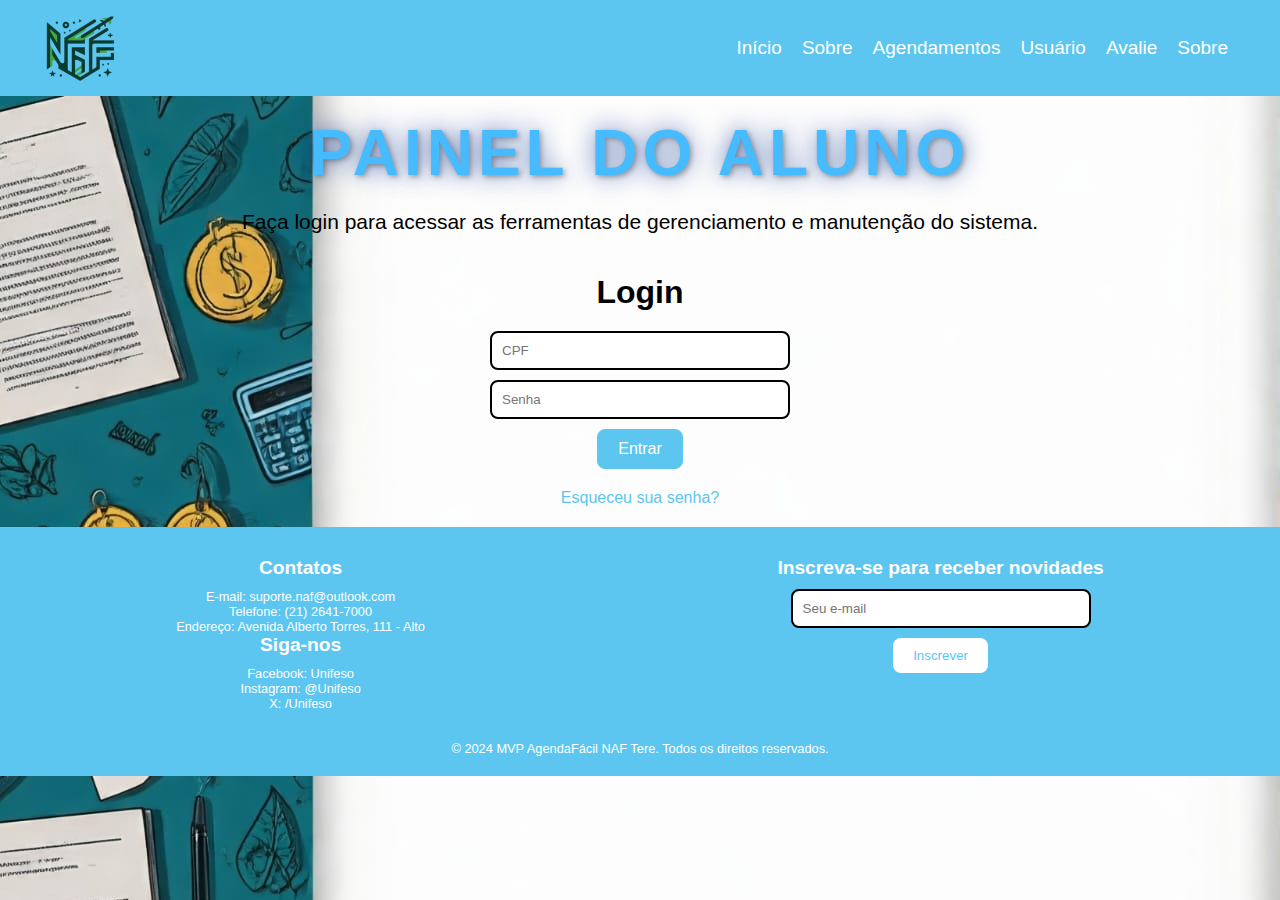
==== Site/acessoaluno.html @ d3e640a1 "MVP" ====
<!DOCTYPE html>
<html lang="pt-br">
<head>
    <meta charset="UTF-8">
    <meta name="viewport" content="width=device-width, initial-scale=1.0">
    <title>Agenda Facil NAF Tere</title>
    <link rel="icon" href="./img/logo.png" type="image/x-icon">
    <link rel="stylesheet" href="styles.css"> 
    <link rel="stylesheet" href="header.css">
    <link rel="stylesheet" href="footer.css">
</head>
<body>
    
    <header>
        <div class="img_slogan">
            <img src="./img/logo.png" alt="logo Naf">
        </div>
        <nav>
            <ul class="menu_links_header">
                <li><a href="./index.html">Início</a></li>
                <li><a href="./sobre.html">Sobre</a></li>
<li><a href="./agendamento.html">Agendamentos</a></li>
                <li><a href="./cadastro.html">Usuário</a></li>
                <li><a href="Avalie.html">Avalie</a></li>
                <li><a href="./sobre.html">Sobre</a></li>
    </header>

    <main>
        <div class="container">
            <h1 class="welcome-text">Painel do Aluno</h1>
            <p class="subtitulo_h1">Faça login para acessar as ferramentas de gerenciamento e manutenção do sistema.</p>
        </div>
        
        <div class="container">
           <h2>Login</h2>
           <form>
               <input type="number" name="CPF" placeholder="CPF" required>
               <input type="password" name="password" placeholder="Senha" required>
               <a class="button_submit" href="Cancelamento.html">Entrar</a>
           </form>
           <a class="button_recuperacaoSenha" href="./esquecisenha.html">Esqueceu sua senha?</a>
       </div>
    </main>
   <footer>
    <div class="footer-container">
        <div class="contact-info">
            <h3>Contatos</h3>
            <p>E-mail: suporte.naf@outlook.com</p>
            <p>Telefone: (21) 2641-7000</p>
            <p>Endereço: Avenida Alberto Torres, 111 - Alto</p>

            <h3>Siga-nos</h3>
            <p>Facebook: Unifeso</p>
            <p>Instagram: @Unifeso</p>
            <p>X: /Unifeso</p>
        </div>
        <div class="newsletter">
            <h3>Inscreva-se para receber novidades</h3>
            <form action="#">
            <input type="email" placeholder="Seu e-mail">
            <button type="submit">Inscrever</button>
        </form>
        </div>
    </div>
    <p>© 2024 MVP AgendaFácil NAF Tere. Todos os direitos reservados.</p>
</footer>
</body>

</html>
---- Site/styles.css ----
body {
    font-family: Arial, sans-serif;
    background-image: url('img/teste.jpeg'); /
    background-position: center;
    height: 100vh;
    color: rgb(0, 0, 0);
}
.container {
    width: 80%;
    margin: 0 auto;
    padding: 20px;
    text-align: center;
}
h1 {
    color: #000000;
    font-size: 2.5em;
    margin-bottom: 20px;
    animation: textAnimation 3s ease-in-out infinite; 
}
.subtitulo_h1{
    color: #000000;
    font-size: 21px;
}
h2 {
    color: #000000;
    font-size: 2em;
    margin-bottom: 20px;
}
.nav {
    display: flex;
    justify-content: space-around;
    margin-bottom: 20px;
}
.divbtn {
    display: flex;
    justify-content: center;
    gap: 10px;
    margin-bottom: 20px;
}

form {
    display: flex;
    flex-direction: column;
    gap: 10px;
    align-items: center;
    margin-bottom: 20px;
}
input[type="text"], input[type="number"], input[type="password"], input[type="email"] {
    padding: 10px;
    width: 300px;
    border: 2px solid #000000;
    border-radius: 8px;
}
input[type="number"]::-webkit-inner-spin-button, 
input[type="number"]::-webkit-outer-spin-button {
    -webkit-appearance: none;
    margin: 0;
}
input[type="number"] {
    -moz-animation: textfield;
}

input[type="text"]:focus, input[type="number"]:focus, input[type="password"]:focus, input[type="email"]:focus {
    outline: none;
    border-color: #5cc6f0
}
.button_colaborador {
    display: inline-block;
    margin-top: 10px;
    padding: 10px 20px;
    background-color: #5cc6f0;
    color: white;
    text-decoration: none;
    border-radius: 5px;
    text-align: center;
}

.button_colaborador:hover {
    background-color: #1785b1;
    box-shadow: 0 4px 8px rgba(0, 0, 0, 0.2);
}
.button_submit{
    background-color: #5cc6f0;
    color: #ffffff;
    padding: 10px 20px;
    border: 1px solid #5cc6f0;
    border-radius: 8px;
    cursor: pointer;
    transition: background-color 0.3s ease;
    text-decoration: none;
}
.button_submit:hover {
    background-color: #1785b1;
    color: #ffffff;
}
.button_cadastrar,
.button_recuperacaoSenha {
    color: #5cc6f0;
    text-decoration: none;
    padding: 10px 20px;
    border: none;
    border-radius: 8px;
    cursor: pointer;
}
.button_cadastrar:hover,
.button_recuperacaoSenha:hover {
    text-decoration: underline;
}
    .welcome-text {
        font-family: 'Arial', cursive; 
        font-size: 4rem;  
        color: #47bbff;  
        text-shadow: 2px 2px 5px rgba(0, 0, 0, 0.3), 0px 0px 25px rgba(14, 54, 148, 0.7); 
        letter-spacing: 5px;  
        text-transform: uppercase;  
        
    }
---- Site/header.css ----
* {
    margin: 0;
    padding: 0;
    box-sizing: border-box;
    font-family: Arial, Helvetica, sans-serif;
}
header {
    display: flex;
    justify-content: space-between;
    align-items: center;
    padding: 8px 32px;
    background-color: #5cc6f0;
    font-family: Helvetica, sans-serif;
}

.menu_links_header {
    list-style: none;
    display: flex;
}

.menu_links_header li {
    display: inline;
    margin-right: 20px;
}

.menu_links_header a {
    text-decoration: none;
    color: white;
    font-size: 19px;
    transition: color 0.3s ease;
}

.menu_links_header a:hover {
    color: #ffffff;
}

.img_slogan {
    margin-left: left;
}

.img_slogan img {
    height: auto;
    width: 100px;
}
---- Site/footer.css ----
footer {
    background-color: #5cc6f0;
    color: #ffffff;
    padding: 20px 0;
    text-align: center;
}

.footer-container {
    display: flex;
    justify-content: space-around;
    align-items: flex-start;
    flex-wrap: wrap;
}

.footer-container div {
    margin: 10px;
}

.footer-container h3 {
    color: #ffffff;
    font-size: 1.2em;
    margin-bottom: 10px;
}

.footer-container p, .footer-container ul, .footer-container li {
    margin: 0;
    padding: 0;
    list-style: none;

}
.footer-container li a {
    color: #ffffff;
    text-decoration: none;
    text-align: left;
}
form.form_footer{
    display: flex;
}

input[type="email"].email_footer {
    padding: 10px;
    width: 250px;
    border: none;
    border-radius: 8px;
    margin-right: 10px;
}

footer button[type="submit"] {
    background-color: #ffffff;
    color: #5cc6f0;
    padding: 10px 20px;
    border: none;
    border-radius: 8px;
    cursor: pointer;
}

footer button[type="submit"]:hover {
    background-color: #1785b1;
    color: #ffffff;
}

footer p {
    margin-top: 20px;
    font-size: 0.8em;
}
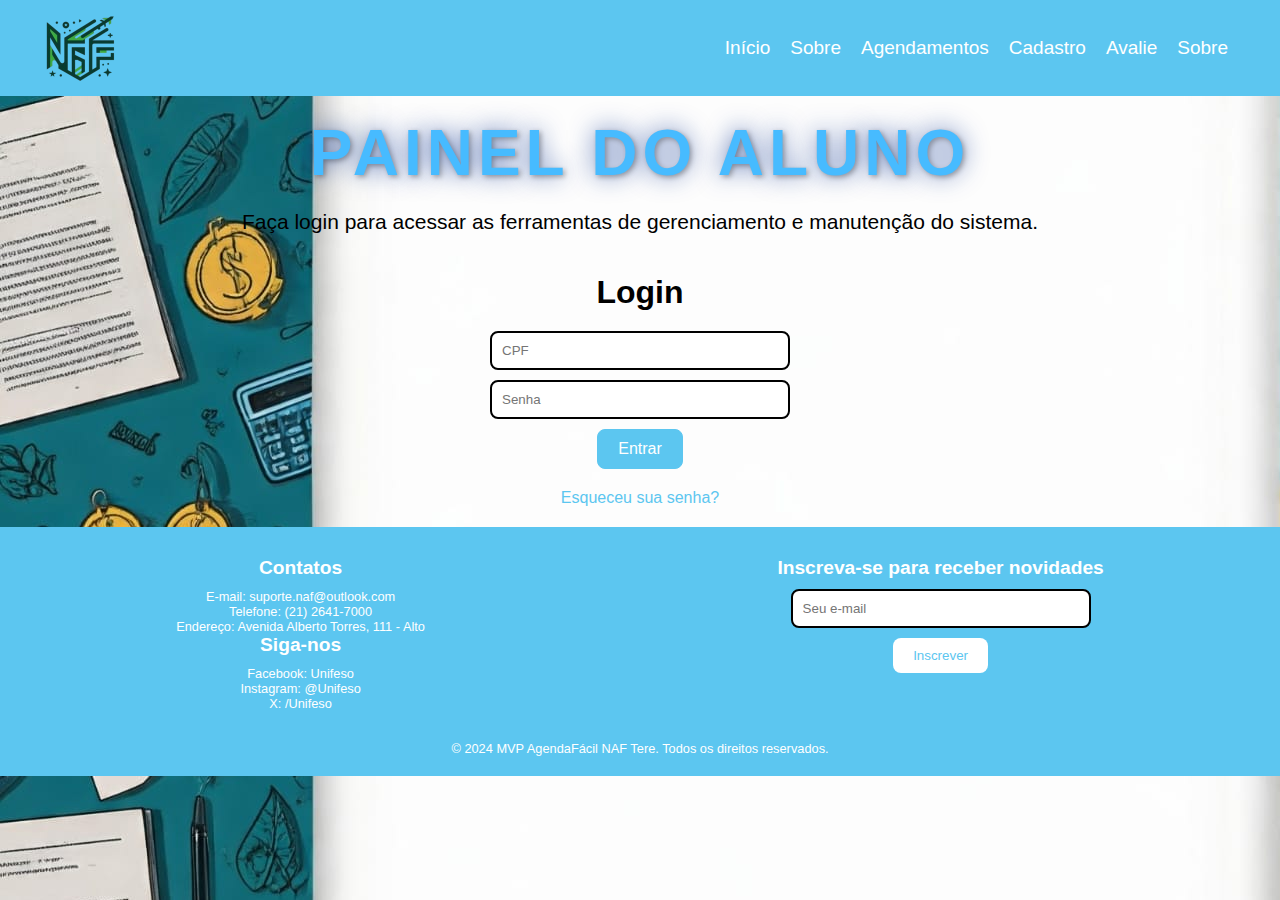
==== commit d2b55c39: "Correção Cadastro" ====
--- a/Site/acessoaluno.html
+++ b/Site/acessoaluno.html
@@ -20,7 +20,7 @@
                 <li><a href="./index.html">Início</a></li>
                 <li><a href="./sobre.html">Sobre</a></li>
 <li><a href="./agendamento.html">Agendamentos</a></li>
-                <li><a href="./cadastro.html">Usuário</a></li>
+                <li><a href="./cadastro.html">Cadastro</a></li>
                 <li><a href="Avalie.html">Avalie</a></li>
                 <li><a href="./sobre.html">Sobre</a></li>
     </header>
